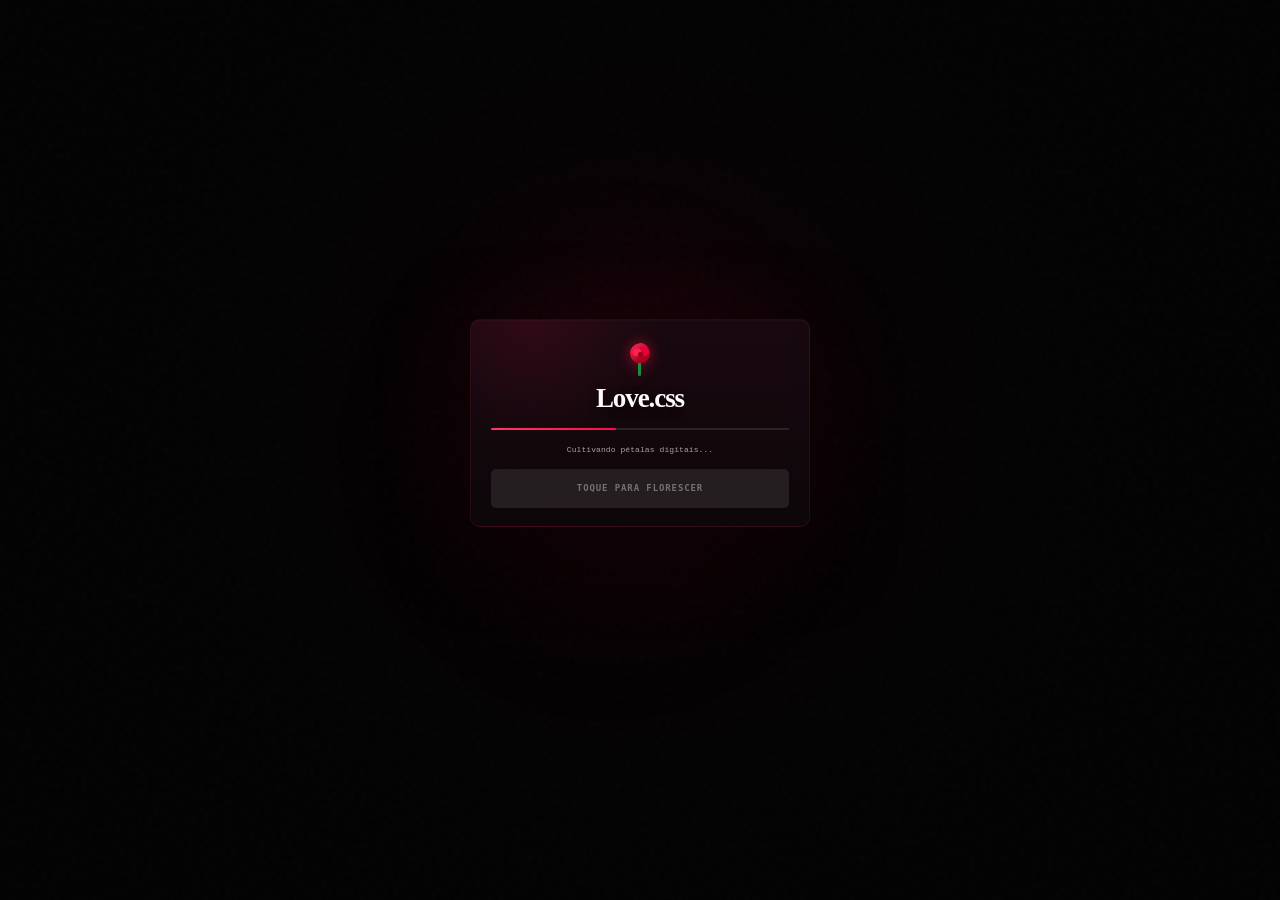
==== bloom/index.html @ 9dcbb179 "Add interactive Portuguese rose bloom animation" ====
<!doctype html>
<html lang="pt-BR">
<head>
  <meta charset="utf-8" />
  <meta name="viewport" content="width=device-width,initial-scale=1,viewport-fit=cover" />
  <meta name="theme-color" content="#030203" />
  <meta name="color-scheme" content="dark" />
  <title>Uma coisa pra você 🌹</title>
  <meta name="description" content="Toque para abrir." />
  <meta property="og:title" content="Uma coisa pra você 🌹" />
  <meta property="og:description" content="Toque para abrir." />
  <style>
    :root { --bg:#020102; --panel-border:rgba(255,52,105,.10); --white:#fff7fa; }
    *{box-sizing:border-box} html,body{width:100%;height:100%;margin:0;overflow:hidden;background:var(--bg);font-family:ui-monospace,SFMono-Regular,Menlo,Monaco,Consolas,"Liberation Mono",monospace;-webkit-tap-highlight-color:transparent;user-select:none}
    body{min-height:100svh;display:grid;place-items:center;color:var(--white);background:radial-gradient(circle at 50% 45%,rgba(89,0,31,.12) 0 17%,rgba(22,0,8,.06) 35%,transparent 65%),#020102}
    .ambient{position:fixed;inset:-20vmax;pointer-events:none;opacity:.32;background:radial-gradient(circle at 50% 47%,rgba(255,0,69,.14),transparent 18%),radial-gradient(circle at 48% 50%,rgba(139,0,43,.07),transparent 34%);filter:blur(28px);transform:scale(.85);transition:opacity 1.1s ease,transform 6s cubic-bezier(.2,.7,.2,1)}
    body.started .ambient{opacity:.78;transform:scale(1.18)}
    .grain{position:fixed;inset:0;pointer-events:none;opacity:.025;background-image:url("data:image/svg+xml,%3Csvg viewBox='0 0 180 180' xmlns='http://www.w3.org/2000/svg'%3E%3Cfilter id='n'%3E%3CfeTurbulence type='fractalNoise' baseFrequency='.9' numOctaves='4' stitchTiles='stitch'/%3E%3C/filter%3E%3Crect width='100%25' height='100%25' filter='url(%23n)' opacity='.9'/%3E%3C/svg%3E");mix-blend-mode:screen}
    .start-card{position:relative;z-index:30;width:min(84vw,340px);padding:21px 20px 18px;border:1px solid var(--panel-border);border-radius:10px;background:radial-gradient(circle at 18% 0%,rgba(255,23,79,.10),transparent 36%),linear-gradient(180deg,rgba(26,9,17,.93),rgba(13,7,10,.95));box-shadow:0 0 80px rgba(130,0,36,.10),inset 0 1px rgba(255,255,255,.018),0 18px 80px rgba(0,0,0,.72);text-align:center;transform:translateY(-3vh);transition:opacity .48s ease,transform .48s cubic-bezier(.3,.7,.2,1),filter .48s ease}
    body.started .start-card{opacity:0;transform:translateY(-3vh) scale(.94);filter:blur(4px);pointer-events:none}
    .mini-rose{width:28px;height:36px;margin:0 auto 8px;position:relative;filter:drop-shadow(0 0 7px rgba(255,15,72,.55))}.mini-rose:before{content:"";position:absolute;left:12px;top:15px;width:3px;height:20px;border-radius:4px;background:#1b8b44}.mini-rose:after{content:"";position:absolute;left:4px;top:2px;width:20px;height:20px;border-radius:55% 45% 52% 48%/52% 55% 45% 48%;background:radial-gradient(circle at 52% 58%,#97001f 0 16%,transparent 17%),radial-gradient(ellipse at 35% 45%,#ff214f 0 24%,transparent 25%),radial-gradient(ellipse at 68% 45%,#e70038 0 27%,transparent 28%),linear-gradient(145deg,#ff2e57,#ad001f 70%);transform:rotate(-5deg)}
    .start-card h1{margin:0 0 16px;font-family:Georgia,"Times New Roman",serif;font-size:clamp(22px,6vw,27px);font-weight:700;line-height:1;letter-spacing:-.04em;color:#fff9fb;text-shadow:0 2px 8px rgba(0,0,0,.6)}
    .progress-track{width:100%;height:2px;border-radius:999px;overflow:hidden;background:rgba(255,255,255,.10);margin-bottom:12px;box-shadow:inset 0 0 1px rgba(255,255,255,.12)}.progress{height:100%;width:8%;border-radius:inherit;background:linear-gradient(90deg,#ff376a,#ff0a46);box-shadow:0 0 9px rgba(255,10,70,.55);transition:width .55s cubic-bezier(.2,.7,.2,1)}
    .status{height:16px;margin-bottom:11px;font-size:8px;line-height:16px;color:#b8aeb2;letter-spacing:.01em;white-space:nowrap;overflow:hidden;text-overflow:ellipsis;opacity:.92}
    .bloom-btn{appearance:none;width:100%;height:39px;border:0;border-radius:5px;color:rgba(255,255,255,.37);background:#251e21;font:700 9px/1 ui-monospace,SFMono-Regular,Menlo,monospace;letter-spacing:.10em;cursor:default;transition:transform .16s ease,background .4s ease,color .4s ease,box-shadow .4s ease}.bloom-btn.ready{cursor:pointer;color:#fff;background:linear-gradient(180deg,#ff2759,#ff0b48);box-shadow:0 0 20px rgba(255,10,70,.30),inset 0 1px rgba(255,255,255,.20)}.bloom-btn.ready:active{transform:scale(.982)}
    .scene{position:fixed;inset:0;z-index:10;display:grid;place-items:center;pointer-events:none;opacity:0;transition:opacity .55s ease .30s}body.started .scene{opacity:1}.flower-wrap{width:min(78vw,390px);height:min(74vh,680px);position:relative;transform:translateY(1.8vh)}
    .flower-glow{position:absolute;left:50%;top:36%;width:74%;aspect-ratio:1;border-radius:50%;background:radial-gradient(circle,rgba(255,0,64,.18) 0 20%,rgba(179,0,49,.09) 40%,transparent 72%);filter:blur(16px);transform:translate(-50%,-50%) scale(.35);opacity:0}body.started .flower-glow{animation:glow-in 6.4s cubic-bezier(.16,.75,.3,1) .9s forwards}@keyframes glow-in{0%{opacity:0;transform:translate(-50%,-50%) scale(.25)}25%{opacity:.12}68%{opacity:.64;transform:translate(-50%,-50%) scale(.92)}100%{opacity:.92;transform:translate(-50%,-50%) scale(1.08)}}
    .flower{position:absolute;inset:0;width:100%;height:100%;overflow:visible;filter:drop-shadow(0 0 8px rgba(255,0,55,.08))}.stem{fill:none;stroke:url(#stemGradient);stroke-width:5.2;stroke-linecap:round;stroke-dasharray:150;stroke-dashoffset:150}body.started .stem{animation:draw-stem 1.45s cubic-bezier(.27,.68,.23,1) 1s forwards}@keyframes draw-stem{to{stroke-dashoffset:0}}
    .leaf{opacity:0;transform-box:fill-box;transform-origin:center right;filter:drop-shadow(0 0 3px rgba(16,128,58,.18))}.leaf.right{transform-origin:center left}body.started .leaf.left{animation:leaf-left .72s cubic-bezier(.2,.9,.25,1) 1.85s forwards}body.started .leaf.right{animation:leaf-right .72s cubic-bezier(.2,.9,.25,1) 2.08s forwards}@keyframes leaf-left{from{opacity:0;transform:scale(.05) rotate(18deg)}to{opacity:1;transform:scale(1) rotate(0)}}@keyframes leaf-right{from{opacity:0;transform:scale(.05) rotate(-18deg)}to{opacity:1;transform:scale(1) rotate(0)}}
    .sepal{opacity:0;transform-box:fill-box;transform-origin:center bottom;transform:scale(.3) translateY(7px)}body.started .sepal{animation:sepal-in .55s ease 2.2s forwards}@keyframes sepal-in{to{opacity:1;transform:scale(1) translateY(0)}}.bud-core{opacity:0;transform-box:fill-box;transform-origin:center bottom;transform:scale(.12,.18) translateY(20px)}body.started .bud-core{animation:bud-grow 1.15s cubic-bezier(.17,.78,.26,1) 2.34s forwards}@keyframes bud-grow{0%{opacity:0;transform:scale(.10,.15) translateY(22px)}35%{opacity:1}100%{opacity:1;transform:scale(.76,.93) translateY(0)}}
    .petal{opacity:0;transform-box:fill-box;transform-origin:center bottom;will-change:transform,opacity}body.started .p1{animation:p1 2.55s cubic-bezier(.13,.78,.25,1) 2.78s forwards}body.started .p2{animation:p2 2.45s cubic-bezier(.13,.78,.25,1) 2.86s forwards}body.started .p3{animation:p3 2.42s cubic-bezier(.13,.78,.25,1) 2.92s forwards}body.started .p4{animation:p4 2.34s cubic-bezier(.13,.78,.25,1) 3.03s forwards}body.started .p5{animation:p5 2.34s cubic-bezier(.13,.78,.25,1) 3.05s forwards}body.started .p6{animation:p6 2.2s cubic-bezier(.13,.78,.25,1) 3.15s forwards}body.started .p7{animation:p7 2.2s cubic-bezier(.13,.78,.25,1) 3.2s forwards}body.started .p8{animation:p8 2.1s cubic-bezier(.13,.78,.25,1) 3.28s forwards}body.started .p9{animation:p9 2.05s cubic-bezier(.13,.78,.25,1) 3.34s forwards}body.started .p10{animation:p10 2s cubic-bezier(.13,.78,.25,1) 3.4s forwards}body.started .p11{animation:p11 1.95s cubic-bezier(.13,.78,.25,1) 3.47s forwards}body.started .p12{animation:p12 1.86s cubic-bezier(.13,.78,.25,1) 3.55s forwards}body.started .p13{animation:p13 1.8s cubic-bezier(.13,.78,.25,1) 3.62s forwards}body.started .p14{animation:p14 1.7s cubic-bezier(.13,.78,.25,1) 3.68s forwards}
    @keyframes p1{0%{opacity:0;transform:translate(54px,18px) rotate(-52deg) scale(.18,.30)}30%{opacity:1}100%{opacity:1;transform:translate(0,0) rotate(0) scale(1)}}@keyframes p2{0%{opacity:0;transform:translate(-54px,18px) rotate(52deg) scale(.18,.30)}30%{opacity:1}100%{opacity:1;transform:translate(0,0) rotate(0) scale(1)}}@keyframes p3{0%{opacity:0;transform:translate(36px,12px) rotate(-38deg) scale(.22,.36)}30%{opacity:1}100%{opacity:1;transform:none}}@keyframes p4{0%{opacity:0;transform:translate(-36px,12px) rotate(38deg) scale(.22,.36)}30%{opacity:1}100%{opacity:1;transform:none}}@keyframes p5{0%{opacity:0;transform:translate(18px,12px) rotate(-24deg) scale(.25,.42)}25%{opacity:1}100%{opacity:1;transform:none}}@keyframes p6{0%{opacity:0;transform:translate(-18px,12px) rotate(24deg) scale(.25,.42)}25%{opacity:1}100%{opacity:1;transform:none}}@keyframes p7{0%{opacity:0;transform:translate(18px,8px) rotate(-20deg) scale(.30,.45)}25%{opacity:1}100%{opacity:1;transform:none}}@keyframes p8{0%{opacity:0;transform:translate(-18px,8px) rotate(20deg) scale(.30,.45)}25%{opacity:1}100%{opacity:1;transform:none}}@keyframes p9{0%{opacity:0;transform:translate(10px,7px) rotate(-16deg) scale(.34,.50)}20%{opacity:1}100%{opacity:1;transform:none}}@keyframes p10{0%{opacity:0;transform:translate(-10px,7px) rotate(16deg) scale(.34,.50)}20%{opacity:1}100%{opacity:1;transform:none}}@keyframes p11{0%{opacity:0;transform:translate(7px,5px) rotate(-12deg) scale(.40,.58)}20%{opacity:1}100%{opacity:1;transform:none}}@keyframes p12{0%{opacity:0;transform:translate(-7px,5px) rotate(12deg) scale(.40,.58)}20%{opacity:1}100%{opacity:1;transform:none}}@keyframes p13{0%{opacity:0;transform:translateY(7px) rotate(-8deg) scale(.42,.60)}18%{opacity:1}100%{opacity:1;transform:none}}@keyframes p14{0%{opacity:0;transform:translateY(7px) rotate(8deg) scale(.42,.60)}18%{opacity:1}100%{opacity:1;transform:none}}
    .flower-head{transform-origin:150px 218px}body.started .flower-head{animation:breathe 4.5s ease-in-out 5.3s infinite alternate}@keyframes breathe{from{transform:scale(1)}to{transform:scale(1.018) translateY(-1px)}}
    .message{position:absolute;left:50%;top:69%;width:min(92vw,520px);transform:translate(-50%,18px);opacity:0;text-align:center;font-family:Georgia,"Times New Roman",serif;font-style:italic;font-weight:600;font-size:clamp(19px,5.1vw,28px);line-height:1.35;letter-spacing:.045em;color:rgba(255,240,245,.92);text-shadow:0 0 18px rgba(255,14,72,.17),0 2px 10px #000}body.started .message{animation:message-in 1.4s ease 6.15s forwards}@keyframes message-in{to{opacity:1;transform:translate(-50%,0)}}.tiny-rose{display:block;width:11px;height:11px;margin:7px auto 0;border-radius:60% 40% 60% 40%;background:#e70b42;box-shadow:0 0 7px rgba(255,10,70,.35);transform:rotate(45deg) scale(0)}body.started .tiny-rose{animation:tiny-in .6s cubic-bezier(.2,.8,.2,1) 7s forwards}@keyframes tiny-in{to{transform:rotate(45deg) scale(1)}}
    .spark{position:absolute;left:50%;top:36%;width:4px;height:4px;border-radius:50%;background:#ff1b52;box-shadow:0 0 7px #ff174f;opacity:0}body.started .s1{animation:spark1 4.5s ease-out 4.5s infinite}body.started .s2{animation:spark2 4.9s ease-out 4.9s infinite}body.started .s3{animation:spark3 5.2s ease-out 5.4s infinite}body.started .s4{animation:spark4 4.7s ease-out 5.8s infinite}body.started .s5{animation:spark5 5.4s ease-out 6.2s infinite}@keyframes spark1{0%{opacity:0;transform:translate(0,8px) scale(.4)}12%{opacity:.75}75%{opacity:.2}100%{opacity:0;transform:translate(80px,-125px) scale(1.2)}}@keyframes spark2{0%{opacity:0;transform:translate(0,8px) scale(.5)}12%{opacity:.65}100%{opacity:0;transform:translate(-94px,-96px) scale(.7)}}@keyframes spark3{0%{opacity:0;transform:translate(12px,0) scale(.5)}15%{opacity:.55}100%{opacity:0;transform:translate(112px,-58px) scale(1)}}@keyframes spark4{0%{opacity:0;transform:translate(-10px,6px) scale(.4)}12%{opacity:.6}100%{opacity:0;transform:translate(-64px,-142px) scale(.9)}}@keyframes spark5{0%{opacity:0;transform:translate(0,3px) scale(.4)}14%{opacity:.5}100%{opacity:0;transform:translate(48px,-160px) scale(.7)}}
    .replay{position:fixed;left:50%;bottom:max(18px,env(safe-area-inset-bottom));z-index:40;transform:translateX(-50%) translateY(12px);opacity:0;border:0;background:transparent;color:rgba(255,255,255,.28);font:9px/1 ui-monospace,SFMono-Regular,Menlo,monospace;letter-spacing:.10em;padding:10px 14px;cursor:pointer;pointer-events:none;transition:color .2s ease}body.finished .replay{opacity:1;transform:translateX(-50%) translateY(0);pointer-events:auto;transition:opacity 1s ease,transform 1s ease,color .2s ease}.replay:active{color:rgba(255,255,255,.6)}
    @media(max-height:630px){.flower-wrap{height:94vh;width:min(62vw,330px)}.message{top:73%;font-size:17px}.start-card{transform:translateY(-1vh)}}
  </style>
</head>
<body>
  <div class="ambient"></div><div class="grain"></div>
  <main class="start-card" id="card" aria-live="polite">
    <div class="mini-rose" aria-hidden="true"></div><h1>Love.css</h1>
    <div class="progress-track"><div class="progress" id="progress"></div></div>
    <div class="status" id="status">Pronto para compilar...</div>
    <button class="bloom-btn" id="bloomBtn" type="button" disabled>TOQUE PARA FLORESCER</button>
  </main>
  <section class="scene" aria-hidden="true"><div class="flower-wrap"><div class="flower-glow"></div><span class="spark s1"></span><span class="spark s2"></span><span class="spark s3"></span><span class="spark s4"></span><span class="spark s5"></span>
    <svg class="flower" viewBox="0 0 300 480" role="img" aria-label="Uma rosa vermelha florescendo">
      <defs>
        <linearGradient id="stemGradient" x1="0" y1="1" x2="0" y2="0"><stop offset="0" stop-color="#07532a"/><stop offset=".48" stop-color="#0f7f40"/><stop offset="1" stop-color="#169748"/></linearGradient>
        <linearGradient id="leafGradientL" x1="1" y1=".5" x2="0" y2=".4"><stop offset="0" stop-color="#118847"/><stop offset="1" stop-color="#075326"/></linearGradient><linearGradient id="leafGradientR" x1="0" y1=".5" x2="1" y2=".4"><stop offset="0" stop-color="#128b47"/><stop offset="1" stop-color="#064c24"/></linearGradient>
        <radialGradient id="budGradient" cx="46%" cy="25%" r="78%"><stop offset="0" stop-color="#ff315c"/><stop offset=".40" stop-color="#e1093e"/><stop offset="1" stop-color="#880018"/></radialGradient>
        <linearGradient id="petalOuter" x1=".5" y1="0" x2=".5" y2="1"><stop offset="0" stop-color="#ff2356"/><stop offset=".45" stop-color="#d90036"/><stop offset="1" stop-color="#7f0019"/></linearGradient><linearGradient id="petalOuter2" x1=".2" y1="0" x2=".8" y2="1"><stop offset="0" stop-color="#ff164d"/><stop offset=".48" stop-color="#c80031"/><stop offset="1" stop-color="#720015"/></linearGradient>
        <radialGradient id="petalMid" cx="45%" cy="20%" r="85%"><stop offset="0" stop-color="#ff2b58"/><stop offset=".36" stop-color="#e20840"/><stop offset=".82" stop-color="#9e001f"/><stop offset="1" stop-color="#650012"/></radialGradient><radialGradient id="petalInner" cx="50%" cy="28%" r="75%"><stop offset="0" stop-color="#ff3a63"/><stop offset=".42" stop-color="#da0739"/><stop offset="1" stop-color="#780016"/></radialGradient>
        <filter id="roseGlow" x="-60%" y="-60%" width="220%" height="220%"><feGaussianBlur stdDeviation="4" result="blur"/><feMerge><feMergeNode in="blur"/><feMergeNode in="SourceGraphic"/></feMerge></filter>
      </defs>
      <path class="stem" d="M150 390 C149 350 151 316 150 278 C149 252 150 231 150 214"/>
      <path class="leaf left" fill="url(#leafGradientL)" d="M147 322 C122 304 96 304 76 315 C97 332 123 335 147 324 Z"/><path class="leaf right" fill="url(#leafGradientR)" d="M153 292 C176 276 198 279 216 291 C198 307 176 309 153 296 Z"/><path class="leaf left" fill="url(#leafGradientL)" d="M148 357 C130 345 111 346 97 356 C111 367 130 369 148 360 Z" opacity=".78"/>
      <g class="flower-head" filter="url(#roseGlow)"><path class="sepal" fill="#0b6d35" d="M150 222 L135 205 L148 210 L150 192 L154 210 L168 202 L158 221 Z"/>
        <g class="bud-core"><path fill="url(#budGradient)" d="M128 205 C125 177 133 153 150 143 C168 153 176 177 172 205 C162 218 138 219 128 205 Z"/><path fill="#ad001f" opacity=".7" d="M150 147 C140 160 140 184 148 207 C154 195 162 174 150 147 Z"/></g>
        <path class="petal p1" fill="url(#petalOuter2)" d="M149 210 C117 214 79 207 54 181 C76 184 99 176 115 162 C125 179 139 195 149 210 Z"/><path class="petal p2" fill="url(#petalOuter2)" d="M151 210 C184 214 221 206 246 180 C225 183 201 176 185 162 C175 179 161 195 151 210 Z"/><path class="petal p3" fill="url(#petalOuter)" d="M151 205 C119 204 89 190 71 164 C95 171 115 158 130 144 C135 167 144 189 151 205 Z"/><path class="petal p4" fill="url(#petalOuter)" d="M149 205 C181 204 211 190 229 164 C205 171 185 158 170 144 C165 167 156 189 149 205 Z"/>
        <path class="petal p5" fill="url(#petalMid)" d="M150 202 C124 199 104 182 94 158 C112 164 127 155 139 140 C139 162 145 187 150 202 Z"/><path class="petal p6" fill="url(#petalMid)" d="M150 202 C176 199 196 182 206 158 C188 164 173 155 161 140 C161 162 155 187 150 202 Z"/><path class="petal p7" fill="url(#petalMid)" d="M148 197 C126 188 116 169 117 147 C130 157 143 153 151 138 C157 159 156 181 148 197 Z"/><path class="petal p8" fill="url(#petalMid)" d="M152 197 C174 188 184 169 183 147 C170 157 157 153 149 138 C143 159 144 181 152 197 Z"/>
        <path class="petal p9" fill="url(#petalInner)" d="M148 190 C134 181 130 165 136 150 C144 156 153 155 160 146 C163 164 158 181 148 190 Z"/><path class="petal p10" fill="url(#petalInner)" d="M152 190 C166 181 170 165 164 150 C156 156 147 155 140 146 C137 164 142 181 152 190 Z"/><path class="petal p11" fill="url(#petalInner)" d="M150 184 C140 177 140 163 148 154 C156 157 160 167 155 177 C154 180 152 182 150 184 Z"/><path class="petal p12" fill="url(#petalInner)" d="M149 183 C157 177 158 166 153 158 C146 158 141 166 144 174 C145 178 147 181 149 183 Z" opacity=".95"/><path class="petal p13" fill="#a90025" d="M150 183 C142 177 144 166 151 161 C159 167 158 178 150 183 Z"/><path class="petal p14" fill="#6f0014" d="M150 178 C146 174 147 168 151 166 C154 170 154 175 150 178 Z"/>
      </g>
    </svg>
    <div class="message">Sinceramente, eu amo você.<span class="tiny-rose" aria-hidden="true"></span></div>
  </div></section>
  <button class="replay" id="replay" type="button">REVER</button>
  <script>(()=>{const body=document.body,btn=document.getElementById('bloomBtn'),status=document.getElementById('status'),progress=document.getElementById('progress'),replay=document.getElementById('replay');let timers=[],started=false;const later=(fn,ms)=>{const id=setTimeout(fn,ms);timers.push(id)};function boot(){timers.forEach(clearTimeout);timers=[];started=false;body.classList.remove('started','finished');btn.disabled=true;btn.classList.remove('ready');btn.textContent='TOQUE PARA FLORESCER';status.textContent='Pronto para compilar...';progress.style.width='8%';later(()=>{status.textContent='Cultivando pétalas digitais...';progress.style.width='42%'},680);later(()=>{status.textContent='Adicionando textura de veludo...';progress.style.width='72%'},1420);later(()=>{status.textContent='Preparando um pouco de coragem...';progress.style.width='91%'},2160);later(()=>{status.textContent='Pronto para florescer!';progress.style.width='100%';btn.disabled=false;btn.classList.add('ready')},2860)}function bloom(){if(started||btn.disabled)return;started=true;btn.textContent='FLORESCENDO...';body.classList.add('started');later(()=>body.classList.add('finished'),7900)}btn.addEventListener('click',bloom);replay.addEventListener('click',()=>{body.classList.remove('started','finished');void document.documentElement.offsetWidth;boot()});boot()})();</script>
</body>
</html>
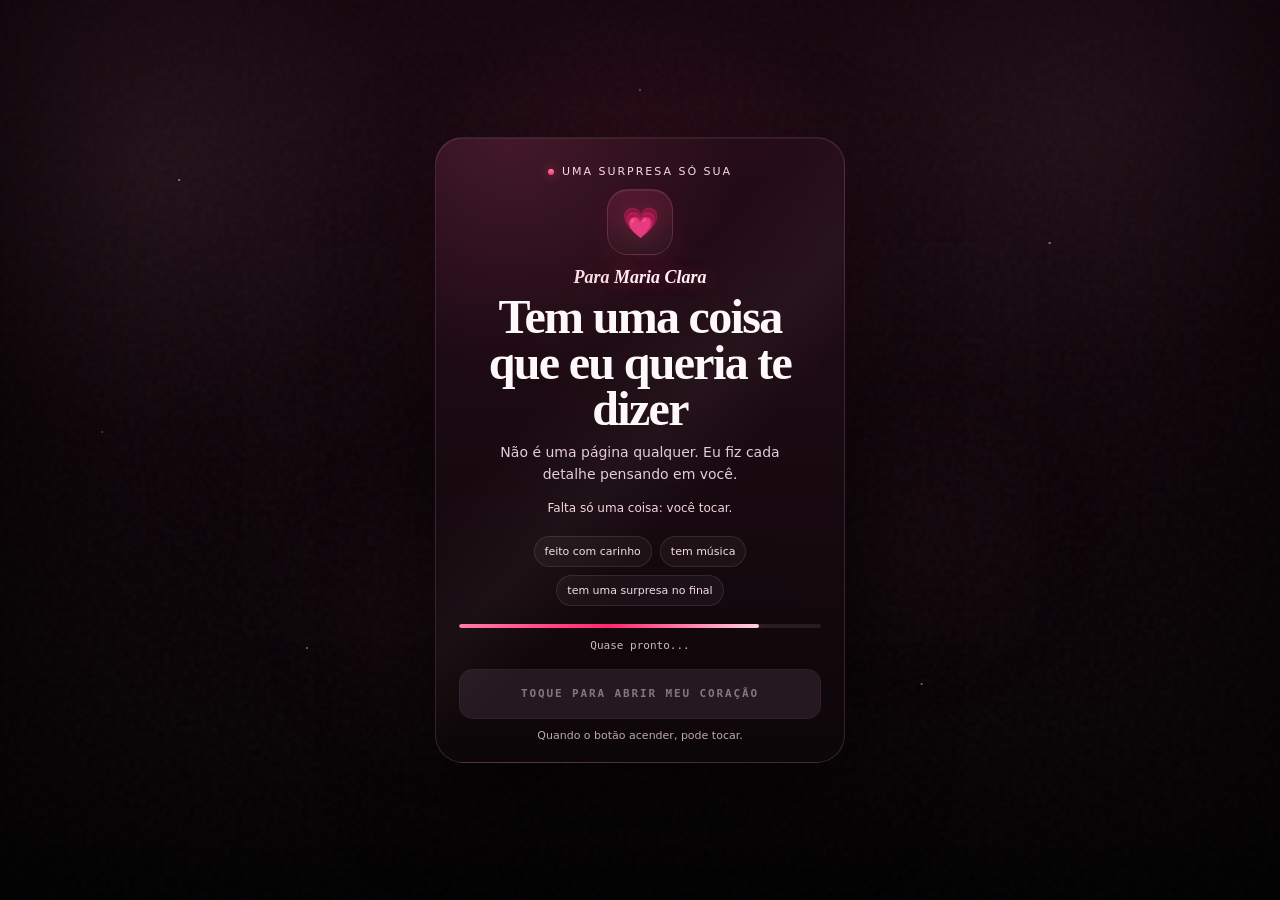
==== commit 988220f0: "Create romantic Maria Clara bloom v2" ====
--- a/bloom/index.html
+++ b/bloom/index.html
@@ -1,72 +1,138 @@
 <!doctype html>
 <html lang="pt-BR">
 <head>
-  <meta charset="utf-8" />
-  <meta name="viewport" content="width=device-width,initial-scale=1,viewport-fit=cover" />
-  <meta name="theme-color" content="#030203" />
-  <meta name="color-scheme" content="dark" />
-  <title>Uma coisa pra você 🌹</title>
-  <meta name="description" content="Toque para abrir." />
-  <meta property="og:title" content="Uma coisa pra você 🌹" />
-  <meta property="og:description" content="Toque para abrir." />
-  <style>
-    :root { --bg:#020102; --panel-border:rgba(255,52,105,.10); --white:#fff7fa; }
-    *{box-sizing:border-box} html,body{width:100%;height:100%;margin:0;overflow:hidden;background:var(--bg);font-family:ui-monospace,SFMono-Regular,Menlo,Monaco,Consolas,"Liberation Mono",monospace;-webkit-tap-highlight-color:transparent;user-select:none}
-    body{min-height:100svh;display:grid;place-items:center;color:var(--white);background:radial-gradient(circle at 50% 45%,rgba(89,0,31,.12) 0 17%,rgba(22,0,8,.06) 35%,transparent 65%),#020102}
-    .ambient{position:fixed;inset:-20vmax;pointer-events:none;opacity:.32;background:radial-gradient(circle at 50% 47%,rgba(255,0,69,.14),transparent 18%),radial-gradient(circle at 48% 50%,rgba(139,0,43,.07),transparent 34%);filter:blur(28px);transform:scale(.85);transition:opacity 1.1s ease,transform 6s cubic-bezier(.2,.7,.2,1)}
-    body.started .ambient{opacity:.78;transform:scale(1.18)}
-    .grain{position:fixed;inset:0;pointer-events:none;opacity:.025;background-image:url("data:image/svg+xml,%3Csvg viewBox='0 0 180 180' xmlns='http://www.w3.org/2000/svg'%3E%3Cfilter id='n'%3E%3CfeTurbulence type='fractalNoise' baseFrequency='.9' numOctaves='4' stitchTiles='stitch'/%3E%3C/filter%3E%3Crect width='100%25' height='100%25' filter='url(%23n)' opacity='.9'/%3E%3C/svg%3E");mix-blend-mode:screen}
-    .start-card{position:relative;z-index:30;width:min(84vw,340px);padding:21px 20px 18px;border:1px solid var(--panel-border);border-radius:10px;background:radial-gradient(circle at 18% 0%,rgba(255,23,79,.10),transparent 36%),linear-gradient(180deg,rgba(26,9,17,.93),rgba(13,7,10,.95));box-shadow:0 0 80px rgba(130,0,36,.10),inset 0 1px rgba(255,255,255,.018),0 18px 80px rgba(0,0,0,.72);text-align:center;transform:translateY(-3vh);transition:opacity .48s ease,transform .48s cubic-bezier(.3,.7,.2,1),filter .48s ease}
-    body.started .start-card{opacity:0;transform:translateY(-3vh) scale(.94);filter:blur(4px);pointer-events:none}
-    .mini-rose{width:28px;height:36px;margin:0 auto 8px;position:relative;filter:drop-shadow(0 0 7px rgba(255,15,72,.55))}.mini-rose:before{content:"";position:absolute;left:12px;top:15px;width:3px;height:20px;border-radius:4px;background:#1b8b44}.mini-rose:after{content:"";position:absolute;left:4px;top:2px;width:20px;height:20px;border-radius:55% 45% 52% 48%/52% 55% 45% 48%;background:radial-gradient(circle at 52% 58%,#97001f 0 16%,transparent 17%),radial-gradient(ellipse at 35% 45%,#ff214f 0 24%,transparent 25%),radial-gradient(ellipse at 68% 45%,#e70038 0 27%,transparent 28%),linear-gradient(145deg,#ff2e57,#ad001f 70%);transform:rotate(-5deg)}
-    .start-card h1{margin:0 0 16px;font-family:Georgia,"Times New Roman",serif;font-size:clamp(22px,6vw,27px);font-weight:700;line-height:1;letter-spacing:-.04em;color:#fff9fb;text-shadow:0 2px 8px rgba(0,0,0,.6)}
-    .progress-track{width:100%;height:2px;border-radius:999px;overflow:hidden;background:rgba(255,255,255,.10);margin-bottom:12px;box-shadow:inset 0 0 1px rgba(255,255,255,.12)}.progress{height:100%;width:8%;border-radius:inherit;background:linear-gradient(90deg,#ff376a,#ff0a46);box-shadow:0 0 9px rgba(255,10,70,.55);transition:width .55s cubic-bezier(.2,.7,.2,1)}
-    .status{height:16px;margin-bottom:11px;font-size:8px;line-height:16px;color:#b8aeb2;letter-spacing:.01em;white-space:nowrap;overflow:hidden;text-overflow:ellipsis;opacity:.92}
-    .bloom-btn{appearance:none;width:100%;height:39px;border:0;border-radius:5px;color:rgba(255,255,255,.37);background:#251e21;font:700 9px/1 ui-monospace,SFMono-Regular,Menlo,monospace;letter-spacing:.10em;cursor:default;transition:transform .16s ease,background .4s ease,color .4s ease,box-shadow .4s ease}.bloom-btn.ready{cursor:pointer;color:#fff;background:linear-gradient(180deg,#ff2759,#ff0b48);box-shadow:0 0 20px rgba(255,10,70,.30),inset 0 1px rgba(255,255,255,.20)}.bloom-btn.ready:active{transform:scale(.982)}
-    .scene{position:fixed;inset:0;z-index:10;display:grid;place-items:center;pointer-events:none;opacity:0;transition:opacity .55s ease .30s}body.started .scene{opacity:1}.flower-wrap{width:min(78vw,390px);height:min(74vh,680px);position:relative;transform:translateY(1.8vh)}
-    .flower-glow{position:absolute;left:50%;top:36%;width:74%;aspect-ratio:1;border-radius:50%;background:radial-gradient(circle,rgba(255,0,64,.18) 0 20%,rgba(179,0,49,.09) 40%,transparent 72%);filter:blur(16px);transform:translate(-50%,-50%) scale(.35);opacity:0}body.started .flower-glow{animation:glow-in 6.4s cubic-bezier(.16,.75,.3,1) .9s forwards}@keyframes glow-in{0%{opacity:0;transform:translate(-50%,-50%) scale(.25)}25%{opacity:.12}68%{opacity:.64;transform:translate(-50%,-50%) scale(.92)}100%{opacity:.92;transform:translate(-50%,-50%) scale(1.08)}}
-    .flower{position:absolute;inset:0;width:100%;height:100%;overflow:visible;filter:drop-shadow(0 0 8px rgba(255,0,55,.08))}.stem{fill:none;stroke:url(#stemGradient);stroke-width:5.2;stroke-linecap:round;stroke-dasharray:150;stroke-dashoffset:150}body.started .stem{animation:draw-stem 1.45s cubic-bezier(.27,.68,.23,1) 1s forwards}@keyframes draw-stem{to{stroke-dashoffset:0}}
-    .leaf{opacity:0;transform-box:fill-box;transform-origin:center right;filter:drop-shadow(0 0 3px rgba(16,128,58,.18))}.leaf.right{transform-origin:center left}body.started .leaf.left{animation:leaf-left .72s cubic-bezier(.2,.9,.25,1) 1.85s forwards}body.started .leaf.right{animation:leaf-right .72s cubic-bezier(.2,.9,.25,1) 2.08s forwards}@keyframes leaf-left{from{opacity:0;transform:scale(.05) rotate(18deg)}to{opacity:1;transform:scale(1) rotate(0)}}@keyframes leaf-right{from{opacity:0;transform:scale(.05) rotate(-18deg)}to{opacity:1;transform:scale(1) rotate(0)}}
-    .sepal{opacity:0;transform-box:fill-box;transform-origin:center bottom;transform:scale(.3) translateY(7px)}body.started .sepal{animation:sepal-in .55s ease 2.2s forwards}@keyframes sepal-in{to{opacity:1;transform:scale(1) translateY(0)}}.bud-core{opacity:0;transform-box:fill-box;transform-origin:center bottom;transform:scale(.12,.18) translateY(20px)}body.started .bud-core{animation:bud-grow 1.15s cubic-bezier(.17,.78,.26,1) 2.34s forwards}@keyframes bud-grow{0%{opacity:0;transform:scale(.10,.15) translateY(22px)}35%{opacity:1}100%{opacity:1;transform:scale(.76,.93) translateY(0)}}
-    .petal{opacity:0;transform-box:fill-box;transform-origin:center bottom;will-change:transform,opacity}body.started .p1{animation:p1 2.55s cubic-bezier(.13,.78,.25,1) 2.78s forwards}body.started .p2{animation:p2 2.45s cubic-bezier(.13,.78,.25,1) 2.86s forwards}body.started .p3{animation:p3 2.42s cubic-bezier(.13,.78,.25,1) 2.92s forwards}body.started .p4{animation:p4 2.34s cubic-bezier(.13,.78,.25,1) 3.03s forwards}body.started .p5{animation:p5 2.34s cubic-bezier(.13,.78,.25,1) 3.05s forwards}body.started .p6{animation:p6 2.2s cubic-bezier(.13,.78,.25,1) 3.15s forwards}body.started .p7{animation:p7 2.2s cubic-bezier(.13,.78,.25,1) 3.2s forwards}body.started .p8{animation:p8 2.1s cubic-bezier(.13,.78,.25,1) 3.28s forwards}body.started .p9{animation:p9 2.05s cubic-bezier(.13,.78,.25,1) 3.34s forwards}body.started .p10{animation:p10 2s cubic-bezier(.13,.78,.25,1) 3.4s forwards}body.started .p11{animation:p11 1.95s cubic-bezier(.13,.78,.25,1) 3.47s forwards}body.started .p12{animation:p12 1.86s cubic-bezier(.13,.78,.25,1) 3.55s forwards}body.started .p13{animation:p13 1.8s cubic-bezier(.13,.78,.25,1) 3.62s forwards}body.started .p14{animation:p14 1.7s cubic-bezier(.13,.78,.25,1) 3.68s forwards}
-    @keyframes p1{0%{opacity:0;transform:translate(54px,18px) rotate(-52deg) scale(.18,.30)}30%{opacity:1}100%{opacity:1;transform:translate(0,0) rotate(0) scale(1)}}@keyframes p2{0%{opacity:0;transform:translate(-54px,18px) rotate(52deg) scale(.18,.30)}30%{opacity:1}100%{opacity:1;transform:translate(0,0) rotate(0) scale(1)}}@keyframes p3{0%{opacity:0;transform:translate(36px,12px) rotate(-38deg) scale(.22,.36)}30%{opacity:1}100%{opacity:1;transform:none}}@keyframes p4{0%{opacity:0;transform:translate(-36px,12px) rotate(38deg) scale(.22,.36)}30%{opacity:1}100%{opacity:1;transform:none}}@keyframes p5{0%{opacity:0;transform:translate(18px,12px) rotate(-24deg) scale(.25,.42)}25%{opacity:1}100%{opacity:1;transform:none}}@keyframes p6{0%{opacity:0;transform:translate(-18px,12px) rotate(24deg) scale(.25,.42)}25%{opacity:1}100%{opacity:1;transform:none}}@keyframes p7{0%{opacity:0;transform:translate(18px,8px) rotate(-20deg) scale(.30,.45)}25%{opacity:1}100%{opacity:1;transform:none}}@keyframes p8{0%{opacity:0;transform:translate(-18px,8px) rotate(20deg) scale(.30,.45)}25%{opacity:1}100%{opacity:1;transform:none}}@keyframes p9{0%{opacity:0;transform:translate(10px,7px) rotate(-16deg) scale(.34,.50)}20%{opacity:1}100%{opacity:1;transform:none}}@keyframes p10{0%{opacity:0;transform:translate(-10px,7px) rotate(16deg) scale(.34,.50)}20%{opacity:1}100%{opacity:1;transform:none}}@keyframes p11{0%{opacity:0;transform:translate(7px,5px) rotate(-12deg) scale(.40,.58)}20%{opacity:1}100%{opacity:1;transform:none}}@keyframes p12{0%{opacity:0;transform:translate(-7px,5px) rotate(12deg) scale(.40,.58)}20%{opacity:1}100%{opacity:1;transform:none}}@keyframes p13{0%{opacity:0;transform:translateY(7px) rotate(-8deg) scale(.42,.60)}18%{opacity:1}100%{opacity:1;transform:none}}@keyframes p14{0%{opacity:0;transform:translateY(7px) rotate(8deg) scale(.42,.60)}18%{opacity:1}100%{opacity:1;transform:none}}
-    .flower-head{transform-origin:150px 218px}body.started .flower-head{animation:breathe 4.5s ease-in-out 5.3s infinite alternate}@keyframes breathe{from{transform:scale(1)}to{transform:scale(1.018) translateY(-1px)}}
-    .message{position:absolute;left:50%;top:69%;width:min(92vw,520px);transform:translate(-50%,18px);opacity:0;text-align:center;font-family:Georgia,"Times New Roman",serif;font-style:italic;font-weight:600;font-size:clamp(19px,5.1vw,28px);line-height:1.35;letter-spacing:.045em;color:rgba(255,240,245,.92);text-shadow:0 0 18px rgba(255,14,72,.17),0 2px 10px #000}body.started .message{animation:message-in 1.4s ease 6.15s forwards}@keyframes message-in{to{opacity:1;transform:translate(-50%,0)}}.tiny-rose{display:block;width:11px;height:11px;margin:7px auto 0;border-radius:60% 40% 60% 40%;background:#e70b42;box-shadow:0 0 7px rgba(255,10,70,.35);transform:rotate(45deg) scale(0)}body.started .tiny-rose{animation:tiny-in .6s cubic-bezier(.2,.8,.2,1) 7s forwards}@keyframes tiny-in{to{transform:rotate(45deg) scale(1)}}
-    .spark{position:absolute;left:50%;top:36%;width:4px;height:4px;border-radius:50%;background:#ff1b52;box-shadow:0 0 7px #ff174f;opacity:0}body.started .s1{animation:spark1 4.5s ease-out 4.5s infinite}body.started .s2{animation:spark2 4.9s ease-out 4.9s infinite}body.started .s3{animation:spark3 5.2s ease-out 5.4s infinite}body.started .s4{animation:spark4 4.7s ease-out 5.8s infinite}body.started .s5{animation:spark5 5.4s ease-out 6.2s infinite}@keyframes spark1{0%{opacity:0;transform:translate(0,8px) scale(.4)}12%{opacity:.75}75%{opacity:.2}100%{opacity:0;transform:translate(80px,-125px) scale(1.2)}}@keyframes spark2{0%{opacity:0;transform:translate(0,8px) scale(.5)}12%{opacity:.65}100%{opacity:0;transform:translate(-94px,-96px) scale(.7)}}@keyframes spark3{0%{opacity:0;transform:translate(12px,0) scale(.5)}15%{opacity:.55}100%{opacity:0;transform:translate(112px,-58px) scale(1)}}@keyframes spark4{0%{opacity:0;transform:translate(-10px,6px) scale(.4)}12%{opacity:.6}100%{opacity:0;transform:translate(-64px,-142px) scale(.9)}}@keyframes spark5{0%{opacity:0;transform:translate(0,3px) scale(.4)}14%{opacity:.5}100%{opacity:0;transform:translate(48px,-160px) scale(.7)}}
-    .replay{position:fixed;left:50%;bottom:max(18px,env(safe-area-inset-bottom));z-index:40;transform:translateX(-50%) translateY(12px);opacity:0;border:0;background:transparent;color:rgba(255,255,255,.28);font:9px/1 ui-monospace,SFMono-Regular,Menlo,monospace;letter-spacing:.10em;padding:10px 14px;cursor:pointer;pointer-events:none;transition:color .2s ease}body.finished .replay{opacity:1;transform:translateX(-50%) translateY(0);pointer-events:auto;transition:opacity 1s ease,transform 1s ease,color .2s ease}.replay:active{color:rgba(255,255,255,.6)}
-    @media(max-height:630px){.flower-wrap{height:94vh;width:min(62vw,330px)}.message{top:73%;font-size:17px}.start-card{transform:translateY(-1vh)}}
-  </style>
+<meta charset="utf-8" />
+<meta name="viewport" content="width=device-width,initial-scale=1,viewport-fit=cover" />
+<meta name="theme-color" content="#12040b" />
+<meta name="color-scheme" content="dark" />
+<title>Para Maria Clara 🌹</title>
+<meta name="description" content="Uma surpresa feita com carinho para Maria Clara." />
+<meta property="og:title" content="Para Maria Clara 🌹" />
+<meta property="og:description" content="Tem uma coisa que eu queria te dizer..." />
+<style>
+:root{--bg:#090205;--bg2:#1a0610;--ink:#fff8fb;--muted:#e5cbd6;--pink:#ff6f9d;--pink2:#ff2d70;--red:#cc0343;--darkred:#690018;--green:#24a966;--green2:#0b5c35;--glass:rgba(27,10,18,.82);--border:rgba(255,181,207,.16);--mono:ui-monospace,SFMono-Regular,Menlo,Consolas,monospace;--serif:Georgia,"Times New Roman",serif}
+*{box-sizing:border-box}html,body{margin:0;width:100%;height:100%;overflow:hidden;background:var(--bg);color:var(--ink);-webkit-tap-highlight-color:transparent}button{font-family:inherit}
+body{font-family:system-ui,-apple-system,"Segoe UI",Roboto,sans-serif;display:grid;place-items:center;background:radial-gradient(circle at 50% 30%,rgba(255,57,118,.16),transparent 30%),radial-gradient(circle at 12% 18%,rgba(255,198,218,.05),transparent 20%),radial-gradient(circle at 84% 14%,rgba(255,198,218,.04),transparent 20%),linear-gradient(180deg,#1b0710 0%,#0b0307 57%,#040203 100%)}
+.ambient,.grain,.vignette,.stars,.petals,.hearts,.burst{position:fixed;inset:0;pointer-events:none}.ambient{filter:blur(46px);opacity:.55;background:radial-gradient(circle at 50% 38%,rgba(255,61,124,.28),transparent 22%),radial-gradient(circle at 35% 68%,rgba(255,126,169,.09),transparent 18%),radial-gradient(circle at 72% 60%,rgba(255,126,169,.07),transparent 16%);transition:opacity 1s ease,transform 8s cubic-bezier(.2,.8,.2,1)}body.started .ambient{opacity:.88;transform:scale(1.13)}
+.stars{opacity:.5;background-image:radial-gradient(circle at 14% 20%,rgba(255,255,255,.85) 0 1px,transparent 1.5px),radial-gradient(circle at 82% 27%,rgba(255,226,237,.78) 0 1px,transparent 1.5px),radial-gradient(circle at 24% 72%,rgba(255,255,255,.65) 0 .9px,transparent 1.4px),radial-gradient(circle at 72% 76%,rgba(255,229,239,.72) 0 .9px,transparent 1.4px),radial-gradient(circle at 50% 10%,rgba(255,255,255,.56) 0 .8px,transparent 1.3px),radial-gradient(circle at 8% 48%,rgba(255,228,239,.5) 0 .8px,transparent 1.3px);animation:twinkle 7s ease-in-out infinite alternate}@keyframes twinkle{from{opacity:.28;transform:translateY(0)}to{opacity:.58;transform:translateY(-5px)}}
+.grain{opacity:.045;mix-blend-mode:screen;background-image:url("data:image/svg+xml,%3Csvg xmlns='http://www.w3.org/2000/svg' viewBox='0 0 180 180'%3E%3Cfilter id='n'%3E%3CfeTurbulence type='fractalNoise' baseFrequency='.84' numOctaves='4' stitchTiles='stitch'/%3E%3C/filter%3E%3Crect width='100%25' height='100%25' filter='url(%23n)'/%3E%3C/svg%3E")}.vignette{box-shadow:inset 0 0 220px rgba(0,0,0,.43),inset 0 -80px 160px rgba(0,0,0,.36)}
+.intro{position:relative;z-index:20;width:min(91vw,410px);padding:27px 23px 20px;border:1px solid var(--border);border-radius:28px;background:radial-gradient(circle at 18% 0%,rgba(255,101,151,.14),transparent 32%),linear-gradient(180deg,rgba(37,13,24,.95),rgba(14,7,10,.93));box-shadow:0 30px 100px rgba(0,0,0,.58),inset 0 1px 0 rgba(255,255,255,.06);backdrop-filter:blur(12px);text-align:center;overflow:hidden;transition:opacity .55s ease,transform .55s ease,filter .55s ease}.intro::before{content:"";position:absolute;inset:0;background:linear-gradient(135deg,transparent 0 36%,rgba(255,255,255,.035) 50%,transparent 60%);pointer-events:none}body.started .intro{opacity:0;transform:translateY(-12px) scale(.95);filter:blur(5px);pointer-events:none}
+.kicker{display:flex;align-items:center;justify-content:center;gap:8px;margin-bottom:11px;font-size:11px;letter-spacing:.18em;text-transform:uppercase;color:#f7dae5}.kicker i{display:block;width:6px;height:6px;border-radius:50%;background:linear-gradient(180deg,#ff82a9,#ff326f);box-shadow:0 0 11px rgba(255,82,137,.62)}
+.heart-badge{width:66px;height:66px;margin:0 auto 13px;border-radius:21px;display:grid;place-items:center;background:linear-gradient(180deg,rgba(255,64,126,.16),rgba(255,255,255,.03));border:1px solid rgba(255,184,208,.16);box-shadow:inset 0 1px 0 rgba(255,255,255,.08),0 12px 28px rgba(255,46,111,.08)}.heart-badge span{font-size:30px;filter:drop-shadow(0 0 12px rgba(255,76,132,.28))}
+.for{margin:0 0 6px;font:italic 600 18px/1.1 var(--serif);color:#ffdce8}.name{display:inline-block;color:#fff0f6;text-shadow:0 0 18px rgba(255,83,139,.38),0 0 36px rgba(255,83,139,.16)}
+h1{margin:0;font:600 clamp(35px,8vw,48px)/.96 var(--serif);letter-spacing:-.035em}.subtitle{max-width:294px;margin:10px auto 0;color:var(--muted);font-size:14px;line-height:1.55}.micro{min-height:19px;margin:15px auto 0;color:#f0d4de;font-size:12px;transition:opacity .25s ease}.chips{display:flex;flex-wrap:wrap;justify-content:center;gap:8px;margin:16px 0 18px}.chips span{padding:8px 10px;border-radius:999px;background:rgba(255,255,255,.04);border:1px solid rgba(255,178,204,.12);color:#f5dce5;font-size:11px}.track{height:4px;border-radius:999px;overflow:hidden;background:rgba(255,255,255,.085)}.bar{height:100%;width:8%;border-radius:inherit;background:linear-gradient(90deg,#ff78a3,#ff286c,#ffd2e0);box-shadow:0 0 14px rgba(255,66,126,.42);transition:width .58s cubic-bezier(.2,.8,.2,1)}.status{min-height:17px;margin:10px 0 14px;color:#cdb7c0;font:11px/1.5 var(--mono)}
+.primary{width:100%;height:50px;border:1px solid rgba(255,255,255,.035);border-radius:14px;background:#261820;color:rgba(255,255,255,.42);font:700 11px/1 var(--mono);letter-spacing:.17em;text-transform:uppercase;transition:.35s ease}.primary.ready{background:linear-gradient(180deg,#ff71a0,#ff2c6f 45%,#dc0049);color:#fff;box-shadow:0 15px 30px rgba(255,49,111,.24),inset 0 1px 0 rgba(255,255,255,.18),0 0 24px rgba(255,61,122,.12);cursor:pointer}.primary.ready:active{transform:scale(.985)}.hint{margin-top:10px;color:#bea7b1;font-size:11px}
+.scene{position:fixed;inset:0;z-index:10;display:grid;place-items:center;opacity:0;pointer-events:none;transition:opacity .65s ease .2s}body.started .scene{opacity:1}.stage{position:relative;width:min(96vw,520px);height:min(91vh,810px)}.halo{position:absolute;left:50%;top:36%;width:min(76vw,360px);aspect-ratio:1;border-radius:50%;transform:translate(-50%,-50%) scale(.28);opacity:0;filter:blur(20px);background:radial-gradient(circle,rgba(255,88,143,.42) 0 10%,rgba(255,88,143,.2) 28%,rgba(165,0,54,.06) 48%,transparent 72%)}body.started .halo{animation:halo 5.4s cubic-bezier(.18,.8,.22,1) 1s forwards}@keyframes halo{0%{opacity:0;transform:translate(-50%,-50%) scale(.22)}45%{opacity:.55}100%{opacity:.92;transform:translate(-50%,-50%) scale(1.1)}}
+.rose-svg{position:absolute;inset:0;width:100%;height:100%;overflow:visible;filter:drop-shadow(0 22px 52px rgba(0,0,0,.38))}.stem,.branch{fill:none;stroke-linecap:round;stroke-linejoin:round;stroke-dasharray:260;stroke-dashoffset:260}.stem{stroke:url(#stem);stroke-width:6}.branch{stroke:url(#stem2);stroke-width:3.7;opacity:.82}body.started .stem{animation:draw 1.6s cubic-bezier(.25,.76,.24,1) .8s forwards}body.started .branch{animation:draw 1.08s cubic-bezier(.25,.76,.24,1) 1.22s forwards}@keyframes draw{to{stroke-dashoffset:0}}
+.leaf,.sepal,.petal,.inner,.core,.dew{opacity:0;transform-box:fill-box;transform-origin:center}.leaf.left{transform-origin:right center}.leaf.right{transform-origin:left center}body.started .l1{animation:leafL .82s cubic-bezier(.2,.82,.22,1) 1.62s forwards}body.started .l2{animation:leafR .82s cubic-bezier(.2,.82,.22,1) 1.86s forwards}body.started .l3{animation:leafL .74s cubic-bezier(.2,.82,.22,1) 2.02s forwards}body.started .l4{animation:leafR .74s cubic-bezier(.2,.82,.22,1) 2.16s forwards}@keyframes leafL{from{opacity:0;transform:scale(.08) rotate(16deg)}to{opacity:1;transform:none}}@keyframes leafR{from{opacity:0;transform:scale(.08) rotate(-16deg)}to{opacity:1;transform:none}}
+body.started .s1{animation:sepal .7s ease 2.28s forwards}body.started .s2{animation:sepal .7s ease 2.34s forwards}body.started .s3{animation:sepal .7s ease 2.4s forwards}body.started .s4{animation:sepal .7s ease 2.46s forwards}@keyframes sepal{from{opacity:0;transform:translateY(11px) scale(.35)}to{opacity:1;transform:none}}
+body.started .p1{animation:pA 2.5s cubic-bezier(.14,.78,.22,1) 2.7s forwards}body.started .p2{animation:pB 2.5s cubic-bezier(.14,.78,.22,1) 2.78s forwards}body.started .p3{animation:pC 2.3s cubic-bezier(.14,.78,.22,1) 2.88s forwards}body.started .p4{animation:pD 2.3s cubic-bezier(.14,.78,.22,1) 2.96s forwards}body.started .p5{animation:pE 2.08s cubic-bezier(.14,.78,.22,1) 3.08s forwards}body.started .p6{animation:pF 2.08s cubic-bezier(.14,.78,.22,1) 3.15s forwards}body.started .p7{animation:pG 1.92s cubic-bezier(.14,.78,.22,1) 3.26s forwards}body.started .p8{animation:pH 1.92s cubic-bezier(.14,.78,.22,1) 3.32s forwards}body.started .p9{animation:pI 1.75s cubic-bezier(.14,.78,.22,1) 3.42s forwards}body.started .p10{animation:pJ 1.75s cubic-bezier(.14,.78,.22,1) 3.5s forwards}body.started .i1{animation:iA 1.55s cubic-bezier(.14,.78,.22,1) 3.62s forwards}body.started .i2{animation:iB 1.5s cubic-bezier(.14,.78,.22,1) 3.7s forwards}body.started .i3{animation:iC 1.4s cubic-bezier(.14,.78,.22,1) 3.8s forwards}body.started .i4{animation:iD 1.32s cubic-bezier(.14,.78,.22,1) 3.9s forwards}body.started .c1{animation:cA 1.15s cubic-bezier(.14,.78,.22,1) 4s forwards}body.started .c2{animation:cB 1.05s cubic-bezier(.14,.78,.22,1) 4.1s forwards}body.started .c3{animation:cC .95s cubic-bezier(.14,.78,.22,1) 4.2s forwards}body.started .d1{animation:dew .8s ease 4.45s forwards}body.started .d2{animation:dew .8s ease 4.62s forwards}
+@keyframes pA{0%{opacity:0;transform:translate(70px,24px) rotate(-62deg) scale(.16,.25)}25%{opacity:1}100%{opacity:1;transform:none}}@keyframes pB{0%{opacity:0;transform:translate(-70px,24px) rotate(62deg) scale(.16,.25)}25%{opacity:1}100%{opacity:1;transform:none}}@keyframes pC{0%{opacity:0;transform:translate(48px,18px) rotate(-44deg) scale(.2,.32)}25%{opacity:1}100%{opacity:1;transform:none}}@keyframes pD{0%{opacity:0;transform:translate(-48px,18px) rotate(44deg) scale(.2,.32)}25%{opacity:1}100%{opacity:1;transform:none}}@keyframes pE{0%{opacity:0;transform:translate(28px,12px) rotate(-28deg) scale(.24,.38)}22%{opacity:1}100%{opacity:1;transform:none}}@keyframes pF{0%{opacity:0;transform:translate(-28px,12px) rotate(28deg) scale(.24,.38)}22%{opacity:1}100%{opacity:1;transform:none}}@keyframes pG{0%{opacity:0;transform:translate(16px,9px) rotate(-18deg) scale(.32,.46)}20%{opacity:1}100%{opacity:1;transform:none}}@keyframes pH{0%{opacity:0;transform:translate(-16px,9px) rotate(18deg) scale(.32,.46)}20%{opacity:1}100%{opacity:1;transform:none}}@keyframes pI{0%{opacity:0;transform:translate(8px,7px) rotate(-12deg) scale(.38,.52)}18%{opacity:1}100%{opacity:1;transform:none}}@keyframes pJ{0%{opacity:0;transform:translate(-8px,7px) rotate(12deg) scale(.38,.52)}18%{opacity:1}100%{opacity:1;transform:none}}@keyframes iA{0%{opacity:0;transform:translateY(9px) rotate(-12deg) scale(.34,.43)}28%{opacity:1}100%{opacity:1;transform:none}}@keyframes iB{0%{opacity:0;transform:translateY(9px) rotate(12deg) scale(.34,.43)}28%{opacity:1}100%{opacity:1;transform:none}}@keyframes iC{0%{opacity:0;transform:translateY(8px) rotate(-8deg) scale(.38,.48)}25%{opacity:1}100%{opacity:1;transform:none}}@keyframes iD{0%{opacity:0;transform:translateY(8px) rotate(8deg) scale(.38,.48)}25%{opacity:1}100%{opacity:1;transform:none}}@keyframes cA{0%{opacity:0;transform:translateY(8px) scale(.4,.5)}25%{opacity:1}100%{opacity:1;transform:none}}@keyframes cB{0%{opacity:0;transform:translateY(7px) rotate(10deg) scale(.4,.5)}25%{opacity:1}100%{opacity:1;transform:none}}@keyframes cC{0%{opacity:0;transform:translateY(6px) scale(.45,.56)}22%{opacity:1}100%{opacity:1;transform:none}}@keyframes dew{from{opacity:0;transform:translateY(-2px) scale(.1)}to{opacity:.82;transform:none}}
+.rose-head{transform-origin:210px 208px}body.started .rose-head{animation:sway 5.8s ease-in-out 5s infinite alternate}@keyframes sway{from{transform:rotate(-.7deg)}to{transform:rotate(.9deg) translateY(-2px)}}
+.float-heart{position:absolute;width:15px;height:15px;opacity:0;background:rgba(255,121,161,.9);transform:rotate(45deg)}.float-heart::before,.float-heart::after{content:"";position:absolute;width:15px;height:15px;background:inherit;border-radius:50%}.float-heart::before{left:-7.5px}.float-heart::after{top:-7.5px}body.started .float-heart{animation:heartFloat 6s ease-in-out infinite}.fh1{left:23%;top:28%;animation-delay:2.2s}.fh2{left:74%;top:30%;animation-delay:2.8s}.fh3{left:30%;top:58%;animation-delay:3.6s}.fh4{left:67%;top:53%;animation-delay:4.2s}@keyframes heartFloat{0%{opacity:0;transform:translateY(14px) scale(.4) rotate(45deg)}20%{opacity:.8}100%{opacity:0;transform:translateY(-55px) scale(1) rotate(45deg)}}
+.final{position:absolute;left:50%;top:72%;width:min(93vw,560px);transform:translate(-50%,18px);opacity:0;text-align:center;transition:opacity .7s ease,transform .7s ease}body.typing .final{opacity:1;transform:translate(-50%,0)}.final .tag{margin:0 0 7px;font:italic 600 18px/1.2 var(--serif);color:#ffdae6}.final .big-name{display:block;margin-bottom:7px;font:700 clamp(22px,5.5vw,31px)/1.1 var(--serif);color:#fff2f7;text-shadow:0 0 16px rgba(255,78,137,.46),0 0 34px rgba(255,78,137,.18)}.typed{margin:0;min-height:58px;font:600 italic clamp(29px,7vw,43px)/1.15 var(--serif);text-shadow:0 4px 18px rgba(0,0,0,.56),0 0 18px rgba(255,82,139,.18)}.divider{width:72px;height:1px;margin:14px auto 12px;background:linear-gradient(90deg,transparent,rgba(255,224,234,.82),transparent)}.personal{max-width:390px;margin:0 auto;color:#ebd3dd;font-size:14px;line-height:1.6}.actions{display:flex;gap:10px;justify-content:center;flex-wrap:wrap;margin-top:17px;opacity:0;transform:translateY(8px);transition:.6s ease}body.finished .actions{opacity:1;transform:none}.accept,.again{pointer-events:auto;border-radius:999px;padding:12px 17px;font:700 11px/1 var(--mono);letter-spacing:.11em;text-transform:uppercase}.accept{border:0;background:linear-gradient(180deg,#ff77a2,#ff2b6e 52%,#da0047);color:#fff;box-shadow:0 12px 26px rgba(255,45,105,.23),inset 0 1px 0 rgba(255,255,255,.18)}.again{border:1px solid rgba(255,190,214,.16);background:rgba(20,9,14,.7);color:#f4dce5}.accept:active,.again:active{transform:scale(.98)}.accepted-note{height:18px;margin-top:11px;color:#ffdbe7;font:italic 600 14px/1.2 var(--serif);opacity:0;transition:.4s ease}.accepted-note.show{opacity:1}
+.petals .pdrop{position:absolute;top:-12vh;width:20px;height:26px;opacity:.88;background:radial-gradient(circle at 38% 28%,#ffdbe6 0 10%,transparent 11%),linear-gradient(160deg,#ff9dbb 0%,#ff4f87 54%,#bd0036 100%);border-radius:46% 54% 56% 44%/42% 42% 58% 58%;filter:drop-shadow(0 0 7px rgba(255,83,136,.18));animation:fall linear forwards}.hearts .hdrop,.burst .bheart{position:absolute;width:12px;height:12px;background:rgba(255,121,161,.86);transform:rotate(45deg);animation:fall linear forwards}.hearts .hdrop::before,.hearts .hdrop::after,.burst .bheart::before,.burst .bheart::after{content:"";position:absolute;width:12px;height:12px;background:inherit;border-radius:50%}.hearts .hdrop::before,.burst .bheart::before{left:-6px}.hearts .hdrop::after,.burst .bheart::after{top:-6px}@keyframes fall{0%{transform:translate3d(0,-8vh,0) rotate(0deg);opacity:0}10%{opacity:.9}100%{transform:translate3d(var(--tx),110vh,0) rotate(var(--rot));opacity:0}}.burst .bheart{animation:burst .9s cubic-bezier(.15,.8,.2,1) forwards}@keyframes burst{0%{opacity:1;transform:translate(0,0) scale(.4) rotate(45deg)}100%{opacity:0;transform:translate(var(--bx),var(--by)) scale(1.2) rotate(45deg)}}
+@media(max-height:710px){.stage{height:94vh}.final{top:77%}.typed{font-size:28px}.personal{font-size:13px}.intro{padding:20px 19px 16px}h1{font-size:34px}}
+</style>
 </head>
 <body>
-  <div class="ambient"></div><div class="grain"></div>
-  <main class="start-card" id="card" aria-live="polite">
-    <div class="mini-rose" aria-hidden="true"></div><h1>Love.css</h1>
-    <div class="progress-track"><div class="progress" id="progress"></div></div>
-    <div class="status" id="status">Pronto para compilar...</div>
-    <button class="bloom-btn" id="bloomBtn" type="button" disabled>TOQUE PARA FLORESCER</button>
-  </main>
-  <section class="scene" aria-hidden="true"><div class="flower-wrap"><div class="flower-glow"></div><span class="spark s1"></span><span class="spark s2"></span><span class="spark s3"></span><span class="spark s4"></span><span class="spark s5"></span>
-    <svg class="flower" viewBox="0 0 300 480" role="img" aria-label="Uma rosa vermelha florescendo">
+<div class="ambient"></div><div class="stars"></div><div class="grain"></div><div class="vignette"></div><div class="petals" id="petals"></div><div class="hearts" id="hearts"></div><div class="burst" id="burst"></div>
+
+<main class="intro" aria-live="polite">
+  <div class="kicker"><i></i><span>Uma surpresa só sua</span></div>
+  <div class="heart-badge"><span>💗</span></div>
+  <p class="for">Para <span class="name">Maria Clara</span></p>
+  <h1>Tem uma coisa<br>que eu queria te dizer</h1>
+  <p class="subtitle">Não é uma página qualquer. Eu fiz cada detalhe pensando em você.</p>
+  <div class="micro" id="micro">Algumas coisas ficam mais bonitas quando são ditas devagar.</div>
+  <div class="chips"><span>feito com carinho</span><span>tem música</span><span>tem uma surpresa no final</span></div>
+  <div class="track"><div class="bar" id="bar"></div></div>
+  <div class="status" id="status">Preparando o momento...</div>
+  <button class="primary" id="start" disabled>Toque para abrir meu coração</button>
+  <div class="hint">Quando o botão acender, pode tocar.</div>
+</main>
+
+<section class="scene" aria-hidden="true">
+  <div class="stage">
+    <div class="halo"></div>
+    <span class="float-heart fh1"></span><span class="float-heart fh2"></span><span class="float-heart fh3"></span><span class="float-heart fh4"></span>
+    <svg class="rose-svg" viewBox="0 0 420 720" role="img" aria-label="Uma rosa vermelha florescendo">
       <defs>
-        <linearGradient id="stemGradient" x1="0" y1="1" x2="0" y2="0"><stop offset="0" stop-color="#07532a"/><stop offset=".48" stop-color="#0f7f40"/><stop offset="1" stop-color="#169748"/></linearGradient>
-        <linearGradient id="leafGradientL" x1="1" y1=".5" x2="0" y2=".4"><stop offset="0" stop-color="#118847"/><stop offset="1" stop-color="#075326"/></linearGradient><linearGradient id="leafGradientR" x1="0" y1=".5" x2="1" y2=".4"><stop offset="0" stop-color="#128b47"/><stop offset="1" stop-color="#064c24"/></linearGradient>
-        <radialGradient id="budGradient" cx="46%" cy="25%" r="78%"><stop offset="0" stop-color="#ff315c"/><stop offset=".40" stop-color="#e1093e"/><stop offset="1" stop-color="#880018"/></radialGradient>
-        <linearGradient id="petalOuter" x1=".5" y1="0" x2=".5" y2="1"><stop offset="0" stop-color="#ff2356"/><stop offset=".45" stop-color="#d90036"/><stop offset="1" stop-color="#7f0019"/></linearGradient><linearGradient id="petalOuter2" x1=".2" y1="0" x2=".8" y2="1"><stop offset="0" stop-color="#ff164d"/><stop offset=".48" stop-color="#c80031"/><stop offset="1" stop-color="#720015"/></linearGradient>
-        <radialGradient id="petalMid" cx="45%" cy="20%" r="85%"><stop offset="0" stop-color="#ff2b58"/><stop offset=".36" stop-color="#e20840"/><stop offset=".82" stop-color="#9e001f"/><stop offset="1" stop-color="#650012"/></radialGradient><radialGradient id="petalInner" cx="50%" cy="28%" r="75%"><stop offset="0" stop-color="#ff3a63"/><stop offset=".42" stop-color="#da0739"/><stop offset="1" stop-color="#780016"/></radialGradient>
-        <filter id="roseGlow" x="-60%" y="-60%" width="220%" height="220%"><feGaussianBlur stdDeviation="4" result="blur"/><feMerge><feMergeNode in="blur"/><feMergeNode in="SourceGraphic"/></feMerge></filter>
+        <linearGradient id="stem" x1="0" y1="1" x2="0" y2="0"><stop offset="0" stop-color="#0a5630"/><stop offset=".5" stop-color="#1b8e53"/><stop offset="1" stop-color="#37bc72"/></linearGradient>
+        <linearGradient id="stem2" x1="0" y1="1" x2="0" y2="0"><stop offset="0" stop-color="#0a4d2b"/><stop offset="1" stop-color="#2fa064"/></linearGradient>
+        <linearGradient id="leafL" x1="1" y1=".5" x2="0" y2=".4"><stop offset="0" stop-color="#37ca7d"/><stop offset="1" stop-color="#096036"/></linearGradient>
+        <linearGradient id="leafR" x1="0" y1=".5" x2="1" y2=".4"><stop offset="0" stop-color="#37cb7d"/><stop offset="1" stop-color="#095a32"/></linearGradient>
+        <linearGradient id="sep" x1="0" y1="1" x2="0" y2="0"><stop offset="0" stop-color="#09572f"/><stop offset="1" stop-color="#1c9855"/></linearGradient>
+        <radialGradient id="po" cx="48%" cy="22%" r="85%"><stop offset="0" stop-color="#ffd8e3"/><stop offset=".15" stop-color="#ff96b8"/><stop offset=".5" stop-color="#f2185b"/><stop offset="1" stop-color="#710018"/></radialGradient>
+        <radialGradient id="pm" cx="50%" cy="21%" r="82%"><stop offset="0" stop-color="#ffe2eb"/><stop offset=".2" stop-color="#ff9aba"/><stop offset=".56" stop-color="#d40849"/><stop offset="1" stop-color="#660015"/></radialGradient>
+        <radialGradient id="pi" cx="50%" cy="18%" r="72%"><stop offset="0" stop-color="#fff5f8"/><stop offset=".25" stop-color="#ffabc6"/><stop offset=".62" stop-color="#bb0038"/><stop offset="1" stop-color="#520011"/></radialGradient>
+        <filter id="roseGlow" x="-90%" y="-90%" width="280%" height="280%"><feGaussianBlur stdDeviation="5.5" result="b"/><feMerge><feMergeNode in="b"/><feMergeNode in="SourceGraphic"/></feMerge></filter>
       </defs>
-      <path class="stem" d="M150 390 C149 350 151 316 150 278 C149 252 150 231 150 214"/>
-      <path class="leaf left" fill="url(#leafGradientL)" d="M147 322 C122 304 96 304 76 315 C97 332 123 335 147 324 Z"/><path class="leaf right" fill="url(#leafGradientR)" d="M153 292 C176 276 198 279 216 291 C198 307 176 309 153 296 Z"/><path class="leaf left" fill="url(#leafGradientL)" d="M148 357 C130 345 111 346 97 356 C111 367 130 369 148 360 Z" opacity=".78"/>
-      <g class="flower-head" filter="url(#roseGlow)"><path class="sepal" fill="#0b6d35" d="M150 222 L135 205 L148 210 L150 192 L154 210 L168 202 L158 221 Z"/>
-        <g class="bud-core"><path fill="url(#budGradient)" d="M128 205 C125 177 133 153 150 143 C168 153 176 177 172 205 C162 218 138 219 128 205 Z"/><path fill="#ad001f" opacity=".7" d="M150 147 C140 160 140 184 148 207 C154 195 162 174 150 147 Z"/></g>
-        <path class="petal p1" fill="url(#petalOuter2)" d="M149 210 C117 214 79 207 54 181 C76 184 99 176 115 162 C125 179 139 195 149 210 Z"/><path class="petal p2" fill="url(#petalOuter2)" d="M151 210 C184 214 221 206 246 180 C225 183 201 176 185 162 C175 179 161 195 151 210 Z"/><path class="petal p3" fill="url(#petalOuter)" d="M151 205 C119 204 89 190 71 164 C95 171 115 158 130 144 C135 167 144 189 151 205 Z"/><path class="petal p4" fill="url(#petalOuter)" d="M149 205 C181 204 211 190 229 164 C205 171 185 158 170 144 C165 167 156 189 149 205 Z"/>
-        <path class="petal p5" fill="url(#petalMid)" d="M150 202 C124 199 104 182 94 158 C112 164 127 155 139 140 C139 162 145 187 150 202 Z"/><path class="petal p6" fill="url(#petalMid)" d="M150 202 C176 199 196 182 206 158 C188 164 173 155 161 140 C161 162 155 187 150 202 Z"/><path class="petal p7" fill="url(#petalMid)" d="M148 197 C126 188 116 169 117 147 C130 157 143 153 151 138 C157 159 156 181 148 197 Z"/><path class="petal p8" fill="url(#petalMid)" d="M152 197 C174 188 184 169 183 147 C170 157 157 153 149 138 C143 159 144 181 152 197 Z"/>
-        <path class="petal p9" fill="url(#petalInner)" d="M148 190 C134 181 130 165 136 150 C144 156 153 155 160 146 C163 164 158 181 148 190 Z"/><path class="petal p10" fill="url(#petalInner)" d="M152 190 C166 181 170 165 164 150 C156 156 147 155 140 146 C137 164 142 181 152 190 Z"/><path class="petal p11" fill="url(#petalInner)" d="M150 184 C140 177 140 163 148 154 C156 157 160 167 155 177 C154 180 152 182 150 184 Z"/><path class="petal p12" fill="url(#petalInner)" d="M149 183 C157 177 158 166 153 158 C146 158 141 166 144 174 C145 178 147 181 149 183 Z" opacity=".95"/><path class="petal p13" fill="#a90025" d="M150 183 C142 177 144 166 151 161 C159 167 158 178 150 183 Z"/><path class="petal p14" fill="#6f0014" d="M150 178 C146 174 147 168 151 166 C154 170 154 175 150 178 Z"/>
+      <path class="stem" d="M210 625 C205 582 212 535 209 492 C206 447 204 405 208 360 C212 306 212 268 210 232"/>
+      <path class="branch" d="M208 474 C229 454 241 437 249 416"/><path class="branch" d="M209 535 C188 516 175 498 166 477"/>
+      <path class="leaf left l1" fill="url(#leafL)" d="M207 535 C167 507 128 501 94 514 C121 545 163 555 207 541 C196 534 193 527 207 535 Z"/>
+      <path class="leaf right l2" fill="url(#leafR)" d="M212 478 C250 452 285 451 320 466 C296 495 257 502 212 484 C225 477 228 473 212 478 Z"/>
+      <path class="leaf left l3" fill="url(#leafL)" d="M209 410 C181 388 153 385 127 396 C147 419 178 427 209 415 Z"/>
+      <path class="leaf right l4" fill="url(#leafR)" d="M210 340 C239 319 266 320 290 333 C270 354 241 360 210 346 Z"/>
+      <g class="rose-head" filter="url(#roseGlow)">
+        <path class="sepal s1" fill="url(#sep)" d="M208 240 C190 224 181 203 186 182 C201 194 208 209 211 226 Z"/>
+        <path class="sepal s2" fill="url(#sep)" d="M213 240 C231 224 240 203 235 182 C220 194 213 209 210 226 Z"/>
+        <path class="sepal s3" fill="url(#sep)" d="M201 250 C177 246 159 233 150 214 C169 218 186 227 202 240 Z"/>
+        <path class="sepal s4" fill="url(#sep)" d="M220 250 C244 246 262 233 271 214 C252 218 235 227 219 240 Z"/>
+        <path class="petal p1" fill="url(#po)" d="M209 266 C158 256 113 230 84 191 C125 198 158 181 183 153 C193 194 202 231 209 266 Z"/>
+        <path class="petal p2" fill="url(#po)" d="M212 266 C263 256 308 230 337 191 C296 198 263 181 238 153 C228 194 219 231 212 266 Z"/>
+        <path class="petal p3" fill="url(#po)" d="M210 253 C169 246 136 222 116 188 C146 194 171 181 190 159 C197 191 204 224 210 253 Z"/>
+        <path class="petal p4" fill="url(#po)" d="M211 253 C252 246 285 222 305 188 C275 194 250 181 231 159 C224 191 217 224 211 253 Z"/>
+        <path class="petal p5" fill="url(#pm)" d="M210 243 C176 236 151 214 140 185 C163 190 182 179 197 159 C200 187 206 218 210 243 Z"/>
+        <path class="petal p6" fill="url(#pm)" d="M211 243 C245 236 270 214 281 185 C258 190 239 179 224 159 C221 187 215 218 211 243 Z"/>
+        <path class="petal p7" fill="url(#pm)" d="M204 233 C183 221 175 198 181 175 C195 184 207 181 216 166 C220 192 216 218 204 233 Z"/>
+        <path class="petal p8" fill="url(#pm)" d="M217 233 C238 221 246 198 240 175 C226 184 214 181 205 166 C201 192 205 218 217 233 Z"/>
+        <path class="petal p9" fill="url(#pm)" d="M207 226 C191 215 188 196 195 180 C205 187 215 187 221 175 C225 195 220 215 207 226 Z"/>
+        <path class="petal p10" fill="url(#pm)" d="M214 226 C230 215 233 196 226 180 C216 187 206 187 200 175 C196 195 201 215 214 226 Z"/>
+        <path class="inner i1" fill="url(#pi)" d="M208 216 C195 208 193 192 200 180 C208 187 216 186 222 177 C225 194 219 209 208 216 Z"/>
+        <path class="inner i2" fill="url(#pi)" d="M213 216 C226 208 228 192 221 180 C213 187 205 186 199 177 C196 194 202 209 213 216 Z"/>
+        <path class="inner i3" fill="url(#pi)" d="M209 209 C199 203 199 190 208 183 C218 190 219 202 209 209 Z"/>
+        <path class="inner i4" fill="url(#pi)" d="M212 206 C220 201 221 191 216 185 C207 187 203 196 206 203 Z"/>
+        <path class="core c1" fill="#d40546" d="M210 203 C202 198 203 188 210 184 C217 189 217 198 210 203 Z"/>
+        <path class="core c2" fill="#ff90b3" d="M211 198 C216 194 216 188 213 185 C207 186 205 191 206 196 Z"/>
+        <ellipse class="core c3" cx="210" cy="188" rx="4.8" ry="3.7" fill="#fff0f5"/>
+        <ellipse class="dew d1" cx="170" cy="203" rx="5.2" ry="6.2" fill="rgba(255,255,255,.34)"/><ellipse class="dew d2" cx="252" cy="194" rx="4.2" ry="5.2" fill="rgba(255,255,255,.26)"/>
       </g>
     </svg>
-    <div class="message">Sinceramente, eu amo você.<span class="tiny-rose" aria-hidden="true"></span></div>
-  </div></section>
-  <button class="replay" id="replay" type="button">REVER</button>
-  <script>(()=>{const body=document.body,btn=document.getElementById('bloomBtn'),status=document.getElementById('status'),progress=document.getElementById('progress'),replay=document.getElementById('replay');let timers=[],started=false;const later=(fn,ms)=>{const id=setTimeout(fn,ms);timers.push(id)};function boot(){timers.forEach(clearTimeout);timers=[];started=false;body.classList.remove('started','finished');btn.disabled=true;btn.classList.remove('ready');btn.textContent='TOQUE PARA FLORESCER';status.textContent='Pronto para compilar...';progress.style.width='8%';later(()=>{status.textContent='Cultivando pétalas digitais...';progress.style.width='42%'},680);later(()=>{status.textContent='Adicionando textura de veludo...';progress.style.width='72%'},1420);later(()=>{status.textContent='Preparando um pouco de coragem...';progress.style.width='91%'},2160);later(()=>{status.textContent='Pronto para florescer!';progress.style.width='100%';btn.disabled=false;btn.classList.add('ready')},2860)}function bloom(){if(started||btn.disabled)return;started=true;btn.textContent='FLORESCENDO...';body.classList.add('started');later(()=>body.classList.add('finished'),7900)}btn.addEventListener('click',bloom);replay.addEventListener('click',()=>{body.classList.remove('started','finished');void document.documentElement.offsetWidth;boot()});boot()})();</script>
+    <div class="final" id="final">
+      <p class="tag">Se eu pudesse transformar sentimento em código...</p>
+      <span class="big-name">Maria Clara</span>
+      <p class="typed" id="typed"></p>
+      <div class="divider"></div>
+      <p class="personal">Eu queria que você recebesse isso sem pressa. Não é sobre fazer algo perfeito; é sobre dizer algo verdadeiro de um jeito que fosse só nosso.</p>
+      <div class="actions"><button class="accept" id="accept">Aceitar meu coração 💗</button><button class="again" id="again">Ver de novo</button></div>
+      <div class="accepted-note" id="accepted">Então fica com ele. ❤️</div>
+    </div>
+  </div>
+</section>
+
+<script>
+(()=>{
+const body=document.body,start=document.getElementById('start'),bar=document.getElementById('bar'),status=document.getElementById('status'),micro=document.getElementById('micro'),typed=document.getElementById('typed'),accept=document.getElementById('accept'),again=document.getElementById('again'),accepted=document.getElementById('accepted'),petals=document.getElementById('petals'),hearts=document.getElementById('hearts'),burst=document.getElementById('burst');
+const steps=[
+['Algumas coisas ficam mais bonitas quando são ditas devagar.',10,'Preparando o momento...'],
+['Escolhendo uma música para acompanhar...',32,'Afinando a trilha romântica...'],
+['Separando pétalas, luzes e um pouco de coragem...',57,'Montando a surpresa...'],
+['Falta só uma coisa: você tocar.',83,'Quase pronto...'],
+['Tudo pronto, Maria Clara.',100,'Pode abrir meu coração.']];
+const phrase='Sinceramente, eu amo você.';let timers=[],started=false,audioCtx=null,petalTimer=null,heartTimer=null,typingTimer=null;
+const later=(fn,ms)=>timers.push(setTimeout(fn,ms));
+function reset(){timers.forEach(clearTimeout);timers=[];clearInterval(petalTimer);clearInterval(heartTimer);clearTimeout(typingTimer);started=false;body.classList.remove('started','typing','finished');start.disabled=true;start.classList.remove('ready');start.textContent='Toque para abrir meu coração';bar.style.width='8%';typed.textContent='';accepted.classList.remove('show');petals.innerHTML='';hearts.innerHTML='';burst.innerHTML='';steps.forEach((s,i)=>later(()=>{micro.textContent=s[0];bar.style.width=s[1]+'%';status.textContent=s[2];if(s[1]===100){start.disabled=false;start.classList.add('ready')}},i*760))}
+function begin(){if(started||start.disabled)return;started=true;start.textContent='Abrindo...';body.classList.add('started');playMusic();startRain();later(()=>{body.classList.add('typing');typeText(phrase,78)},5900);later(()=>body.classList.add('finished'),9000)}
+function typeText(text,speed){typed.textContent='';let i=0;const tick=()=>{typed.textContent=text.slice(0,i);if(i<=text.length){i++;typingTimer=setTimeout(tick,speed)}};tick()}
+function startRain(){clearInterval(petalTimer);clearInterval(heartTimer);petalTimer=setInterval(spawnPetal,360);heartTimer=setInterval(spawnHeart,720)}
+function spawnPetal(){const e=document.createElement('span');e.className='pdrop';const size=14+Math.random()*15,dur=7+Math.random()*5;e.style.left=(Math.random()*100)+'vw';e.style.width=size+'px';e.style.height=(size*1.24)+'px';e.style.animationDuration=dur+'s';e.style.setProperty('--tx',(Math.random()*190-95)+'px');e.style.setProperty('--rot',(Math.random()*620-310)+'deg');petals.appendChild(e);setTimeout(()=>e.remove(),dur*1000)}
+function spawnHeart(){const e=document.createElement('span');e.className='hdrop';const size=8+Math.random()*8,dur=8+Math.random()*5;e.style.left=(Math.random()*100)+'vw';e.style.width=size+'px';e.style.height=size+'px';e.style.animationDuration=dur+'s';e.style.setProperty('--tx',(Math.random()*130-65)+'px');e.style.setProperty('--rot',(Math.random()*420-210)+'deg');hearts.appendChild(e);setTimeout(()=>e.remove(),dur*1000)}
+function heartBurst(){const rect=accept.getBoundingClientRect(),cx=rect.left+rect.width/2,cy=rect.top+rect.height/2;for(let i=0;i<24;i++){const e=document.createElement('span');e.className='bheart';const a=Math.random()*Math.PI*2,r=55+Math.random()*100;e.style.left=cx+'px';e.style.top=cy+'px';e.style.setProperty('--bx',Math.cos(a)*r+'px');e.style.setProperty('--by',Math.sin(a)*r+'px');burst.appendChild(e);setTimeout(()=>e.remove(),950)}}
+function playMusic(){try{audioCtx=audioCtx||new(window.AudioContext||window.webkitAudioContext)();if(audioCtx.state==='suspended')audioCtx.resume();const melody=[[0,523.25,.45],[.42,659.25,.42],[.84,783.99,.55],[1.5,659.25,.42],[1.94,698.46,.45],[2.42,783.99,.58],[3.14,880,.45],[3.62,783.99,.44],[4.08,698.46,.58],[4.85,659.25,.42],[5.3,587.33,.42],[5.78,659.25,.68],[6.6,523.25,.45],[7.02,659.25,.45],[7.45,783.99,.55],[8.08,1046.5,.58],[8.74,880,.48],[9.24,783.99,.8]];const chords=[[0,261.63,2.8],[3.1,349.23,2.6],[6.25,392,2.8]];const t=audioCtx.currentTime+.05;melody.forEach(n=>note(t+n[0],n[1],n[2],.06));chords.forEach(n=>note(t+n[0],n[1],n[2],.018))}catch(e){}}
+function note(time,freq,dur,vol){const o=audioCtx.createOscillator(),g=audioCtx.createGain(),o2=audioCtx.createOscillator(),g2=audioCtx.createGain();o.type='sine';o.frequency.value=freq;o2.type='triangle';o2.frequency.value=freq*2;g.gain.setValueAtTime(.0001,time);g.gain.linearRampToValueAtTime(vol,time+.05);g.gain.exponentialRampToValueAtTime(.0001,time+dur);g2.gain.setValueAtTime(.0001,time);g2.gain.linearRampToValueAtTime(vol*.22,time+.05);g2.gain.exponentialRampToValueAtTime(.0001,time+dur);o.connect(g).connect(audioCtx.destination);o2.connect(g2).connect(audioCtx.destination);o.start(time);o.stop(time+dur+.06);o2.start(time);o2.stop(time+dur+.06)}
+start.addEventListener('click',begin);again.addEventListener('click',reset);accept.addEventListener('click',()=>{accepted.classList.add('show');accept.textContent='Coração aceito ❤️';heartBurst()});reset();
+})();
+</script>
 </body>
 </html>
